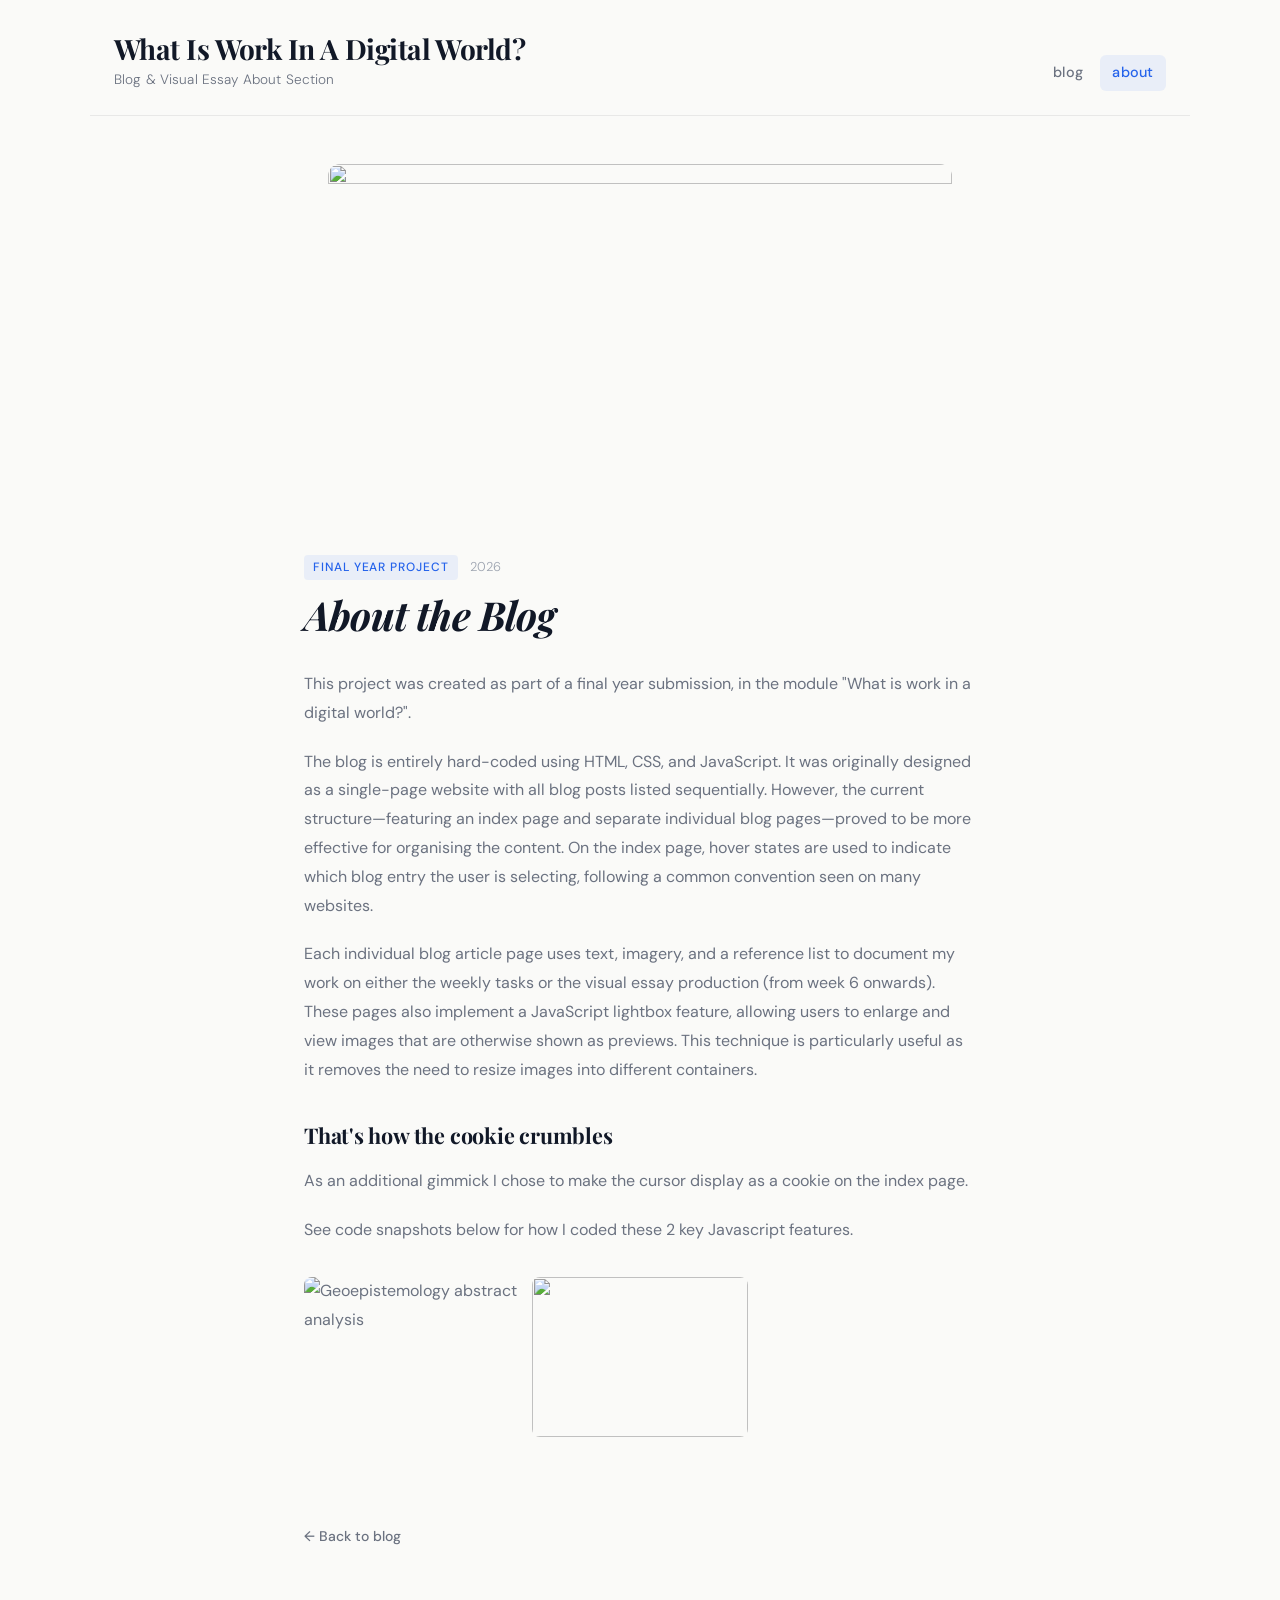
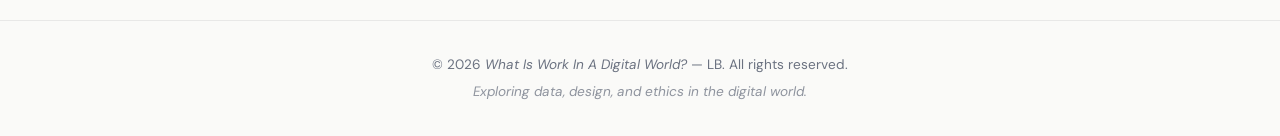
==== about.html @ d159a4d2 "Add files via upload" ====
<!DOCTYPE html>
<html lang="en">

<head>
    <meta charset="UTF-8">
    <meta name="viewport" content="width=device-width, initial-scale=1.0">
    <title>About the Blog — What Is Work In A Digital World?</title>
    <link rel="preconnect" href="https://fonts.googleapis.com">
    <link rel="preconnect" href="https://fonts.gstatic.com" crossorigin>
    <link href="https://fonts.googleapis.com/css2?family=Playfair+Display:ital,wght@0,400;0,700;1,400&family=DM+Sans:wght@300;400;500&display=swap" rel="stylesheet">
    <link rel="stylesheet" href="../styles.css">
    <link rel="stylesheet" href="../post.css">
</head>

<body>

    <div id="progress-bar"></div>

    <header class="site-header">
        <a href="../index.html" class="site-brand">
            <span class="site-title">What Is Work In A Digital World?</span>
            <span class="site-tagline">Blog & Visual Essay About Section</span>
        </a>
        <nav class="site-nav">
            <a href="../index.html" class="nav-link">blog</a>
            <a href="../about.html" class="nav-link active">about</a>
        </nav>
    </header>

    <main class="post">

        <div class="post-hero">
            <img src="../images/cookies-1.png" >
        </div>

        <div class="post-content">
            <div class="post-meta">
                <span class="card-week">Final Year Project</span>
                <span class="card-date">2026</span>
            </div>

            <h1 class="post-title"><i>About the Blog</i></h1>

            <div class="post-body">
                <p>
                    This project was created as part of a final year submission, in the module "What is work in a digital world?". 
                </p>
                <p>
                   The blog is entirely hard-coded using HTML, CSS, and JavaScript. It was originally designed as a single-page website with all blog posts listed sequentially. However, the current structure—featuring an index page and separate individual blog pages—proved to be more effective for organising the content. On the index page, hover states are used to indicate which blog entry the user is selecting, following a common convention seen on many websites.
                </p>
                <p>
                   Each individual blog article page uses text, imagery, and a reference list to document my work on either the weekly tasks or the visual essay production (from week 6 onwards). These pages also implement a JavaScript lightbox feature, allowing users to enlarge and view images that are otherwise shown as previews. This technique is particularly useful as it removes the need to resize images into different containers.
                </p>
                <h2>That's how the cookie crumbles</h2>
                <p>As an additional gimmick I chose to make the cursor display as a cookie on the index page.</p>
                <p>See code snapshots below for how I coded these 2 key Javascript features.</p>

                <div class="image-row">
                    <img src="../images/lightbox-code.png" alt="Geoepistemology abstract analysis">
                    <img src="../images/cookie-code.png" alt="">
                </div>
            </div>

            <a href="../index.html" class="back-link">← Back to blog</a>
        </div>

    </main>

    <footer class="site-footer">
        <div class="footer-content">
            <p>&copy; 2026 <i>What Is Work In A Digital World?</i> &mdash; LB. All rights reserved.</p>
            <p class="footer-tagline">Exploring data, design, and ethics in the digital world.</p>
        </div>
    </footer>

    <script src="../script.js"></script>

</body>
</html>
---- styles.css ----
/* =============================================
   WHAT IS WORK IN A DIGITAL WORLD? — styles.css
   Blog Index — Card Grid Layout
   ============================================= */

@import url('https://fonts.googleapis.com/css2?family=Playfair+Display:ital,wght@0,400;0,700;1,400&family=DM+Sans:wght@300;400;500&display=swap');

/* --- CSS Variables --- */
:root {
    --bg: #fafaf8;
    --bg-card: #ffffff;
    --text: #111827;
    --text-muted: #6b7280;
    --text-light: #9ca3af;
    --accent: #2563eb;
    --accent-hover: #1d4ed8;
    --border: rgba(0, 0, 0, 0.07);
    --shadow-card: 0 2px 8px rgba(0, 0, 0, 0.06), 0 1px 2px rgba(0, 0, 0, 0.04);
    --shadow-hover: 0 12px 32px rgba(0, 0, 0, 0.10), 0 2px 6px rgba(0, 0, 0, 0.05);
    --radius: 12px;
    --font-display: 'Playfair Display', Georgia, serif;
    --font-body: 'DM Sans', ui-sans-serif, system-ui, sans-serif;
}

@media (prefers-color-scheme: dark) {
    :root {
        --bg: #0d1117;
        --bg-card: #161b22;
        --text: #e6eef8;
        --text-muted: #8b949e;
        --text-light: #6e7681;
        --accent: #60a5fa;
        --accent-hover: #93c5fd;
        --border: rgba(255, 255, 255, 0.06);
        --shadow-card: 0 2px 8px rgba(0, 0, 0, 0.4);
        --shadow-hover: 0 12px 32px rgba(0, 0, 0, 0.6);
    }
}

/* --- Reset & Base --- */
*, *::before, *::after { box-sizing: border-box; margin: 0; padding: 0; }

html { scroll-behavior: smooth; }

body {
    background-color: var(--bg);
    color: var(--text);
    font-family: var(--font-body);
    font-weight: 400;
    line-height: 1.6;
    -webkit-font-smoothing: antialiased;
    -moz-osx-font-smoothing: grayscale;
}

/* --- Progress Bar --- */
#progress-bar {
    position: fixed;
    top: 0; left: 0;
    height: 3px;
    background: linear-gradient(90deg, var(--accent), #7c3aed);
    width: 0%;
    transition: width 0.1s ease;
    z-index: 100;
}

/* --- Site Header --- */
.site-header {
    max-width: 1100px;
    margin: 0 auto;
    padding: 2rem 1.5rem 1.5rem;
    display: flex;
    align-items: flex-end;
    justify-content: space-between;
    gap: 1rem;
    border-bottom: 1px solid var(--border);
    margin-bottom: 3rem;
}

.site-brand {
    text-decoration: none;
    display: flex;
    flex-direction: column;
    gap: 0.2rem;
}

.site-title {
    font-family: var(--font-display);
    font-size: clamp(1.2rem, 3vw, 1.75rem);
    font-weight: 700;
    color: var(--text);
    line-height: 1.2;
    letter-spacing: -0.02em;
}

.site-subtitle {
    font-family: var(--font-display);
    font-size: clamp(0.8rem, 2.8vw, 1.2rem);
    font-weight: 500;
    color: var(--text);
    line-height: 1.2;
    letter-spacing: -0.02em;
}

.site-tagline {
    font-size: 0.85rem;
    color: var(--text-muted);
    font-weight: 300;
    letter-spacing: 0.01em;
}

/* --- Site Nav (header) --- */
.site-nav {
    display: flex;
    align-items: center;
    gap: 0.25rem;
    flex-shrink: 0;
}

.nav-link {
    text-decoration: none;
    font-size: 0.9rem;
    font-weight: 500;
    color: var(--text-muted);
    padding: 0.4rem 0.8rem;
    border-radius: 6px;
    transition: color 0.15s ease, background 0.15s ease;
    text-transform: lowercase;
    letter-spacing: 0.01em;
}

.nav-link:hover {
    color: var(--text);
    background: var(--border);
}

.nav-link.active {
    color: var(--accent);
    background: rgba(37, 99, 235, 0.08);
    font-weight: 500;
}

/* --- Blog Index Grid --- */
.blog-index {
    max-width: 1100px;
    margin: 0 auto;
    padding: 0 1.5rem 4rem;
    display: grid;
    grid-template-columns: repeat(auto-fill, minmax(320px, 1fr));
    gap: 2rem;
}

/* --- Blog Card --- */
.blog-card {
    background: var(--bg-card);
    border-radius: var(--radius);
    border: 1px solid var(--border);
    box-shadow: var(--shadow-card);
    overflow: hidden;
    display: flex;
    flex-direction: column;
    cursor: pointer;
    transition: transform 0.25s cubic-bezier(0.34, 1.56, 0.64, 1),
                box-shadow 0.25s ease;

    /* Fade-in on load */
    opacity: 0;
    transform: translateY(24px);
    animation: card-in 0.5s cubic-bezier(0.34, 1.56, 0.64, 1) forwards;
}

.blog-card:nth-child(1)  { animation-delay: 0.05s; }
.blog-card:nth-child(2)  { animation-delay: 0.10s; }
.blog-card:nth-child(3)  { animation-delay: 0.15s; }
.blog-card:nth-child(4)  { animation-delay: 0.20s; }
.blog-card:nth-child(5)  { animation-delay: 0.25s; }
.blog-card:nth-child(6)  { animation-delay: 0.30s; }
.blog-card:nth-child(7)  { animation-delay: 0.35s; }
.blog-card:nth-child(8)  { animation-delay: 0.40s; }
.blog-card:nth-child(9)  { animation-delay: 0.45s; }
.blog-card:nth-child(10) { animation-delay: 0.50s; }
.blog-card:nth-child(11) { animation-delay: 0.55s; }

@keyframes card-in {
    to { opacity: 1; transform: translateY(0); }
}

.blog-card:hover {
    transform: translateY(-6px);
    box-shadow: var(--shadow-hover);
}

.blog-card:focus-visible {
    outline: 2px solid var(--accent);
    outline-offset: 2px;
}

/* Card image */
.card-image-link { display: block; }

.card-image {
    width: 100%;
    aspect-ratio: 16 / 9;
    overflow: hidden;
    background: #e5e7eb;
}

.card-image img {
    width: 100%;
    height: 100%;
    object-fit: cover;
    display: block;
    transition: transform 0.4s ease;
}

.blog-card:hover .card-image img {
    transform: scale(1.04);
}

/* Card body */
.card-body {
    padding: 1.25rem 1.5rem 1.5rem;
    display: flex;
    flex-direction: column;
    gap: 0.6rem;
    flex: 1;
}

.card-meta {
    display: flex;
    align-items: center;
    gap: 0.75rem;
}

.card-week {
    font-size: 0.75rem;
    font-weight: 500;
    color: var(--accent);
    text-transform: uppercase;
    letter-spacing: 0.08em;
    background: rgba(37, 99, 235, 0.08);
    padding: 0.2rem 0.55rem;
    border-radius: 4px;
}

.card-date {
    font-size: 0.8rem;
    color: var(--text-light);
    font-weight: 300;
}

.card-title {
    font-family: var(--font-display);
    font-size: 1.25rem;
    font-weight: 700;
    line-height: 1.25;
    letter-spacing: -0.01em;
}

.card-title a {
    text-decoration: none;
    color: var(--text);
    transition: color 0.15s ease;
}

.card-title a:hover {
    color: var(--accent);
}

.card-excerpt {
    font-size: 0.9rem;
    color: var(--text-muted);
    line-height: 1.65;
    flex: 1;
}

.card-cta {
    display: inline-flex;
    align-items: center;
    gap: 0.35rem;
    text-decoration: none;
    font-size: 0.875rem;
    font-weight: 500;
    color: var(--accent);
    margin-top: 0.25rem;
    transition: gap 0.2s ease, color 0.15s ease;
}

.card-cta:hover {
    gap: 0.6rem;
    color: var(--accent-hover);
}

/* --- Footer --- */
.site-footer {
    border-top: 1px solid var(--border);
    padding: 2rem 1.5rem;
    text-align: center;
}

.footer-content p {
    font-size: 0.85rem;
    color: var(--text-muted);
    line-height: 1.7;
}

.footer-tagline {
    font-style: italic;
    opacity: 0.75;
    margin-top: 0.25rem;
}

/* --- Responsive --- */
@media (max-width: 640px) {
    .site-header {
        flex-direction: column;
        align-items: flex-start;
        padding: 1.25rem 1rem 1rem;
        margin-bottom: 1.5rem;
    }

    .blog-index {
        padding: 0 1rem 3rem;
        grid-template-columns: 1fr;
        gap: 1.25rem;
    }

    .card-body {
        padding: 1rem 1.25rem 1.25rem;
    }
}

@media (max-width: 900px) and (min-width: 641px) {
    .blog-index {
        grid-template-columns: repeat(2, 1fr);
    }
}
---- post.css ----
/* =============================================
   post.css — Individual post page styles
   ============================================= */

/* --- Post layout --- */
.post {
    max-width: 720px;
    margin: 0 auto;
    padding: 0 1.5rem 4rem;
}

/* --- Hero image --- */
.post-hero {
    max-width: 720px;
    margin: 0 auto 2.5rem;
    padding: 0 1.5rem;
    border-radius: var(--radius);
    overflow: hidden;
}

.post-hero img {
    width: 100%;
    aspect-ratio: 16 / 9;
    object-fit: cover;
    border-radius: var(--radius);
    display: block;
}

/* --- Post meta --- */
.post-meta {
    display: flex;
    align-items: center;
    gap: 0.75rem;
    margin-bottom: 0.75rem;
}

/* --- Post title --- */
.post-title {
    font-family: var(--font-display);
    font-size: clamp(1.75rem, 5vw, 2.5rem);
    font-weight: 700;
    line-height: 1.15;
    letter-spacing: -0.02em;
    color: var(--text);
    margin-bottom: 2rem;
}

/* --- Post body --- */
.post-body {
    color: var(--text-muted);
    font-size: 1rem;
    line-height: 1.8;
}

.post-body p {
    margin-bottom: 1.25rem;
}

.post-body p:last-child {
    margin-bottom: 0;
}

.post-body h2 {
    font-family: var(--font-display);
    font-size: 1.35rem;
    font-weight: 700;
    color: var(--text);
    margin: 2rem 0 0.75rem;
    letter-spacing: -0.01em;
}

.post-body blockquote {
    border-left: 3px solid var(--accent);
    margin: 1.5rem 0;
    padding: 0.75rem 1.25rem;
    background: rgba(37, 99, 235, 0.04);
    border-radius: 0 6px 6px 0;
    font-family: var(--font-display);
    font-style: italic;
    font-size: 1.05rem;
    color: var(--text);
    line-height: 1.6;
}

.post-highlight {
    margin-top: 1.5rem;
    padding: 1rem 1.25rem;
    background: rgba(37, 99, 235, 0.06);
    border-radius: 8px;
    color: var(--text) !important;
    font-size: 0.95rem;
}

/* --- Image row (reused from index) --- */
.image-row {
    display: grid;
    grid-template-columns: repeat(3, 1fr);
    gap: 0.75rem;
    margin: 2rem 0;
}

.image-row img {
    width: 100%;
    height: 160px;
    object-fit: cover;
    border-radius: 8px;
    display: block;
    transition: transform 0.25s ease, box-shadow 0.25s ease;
}

.image-row img:hover {
    transform: scale(1.03);
    box-shadow: 0 12px 30px rgba(2, 6, 23, 0.12);
}

@media (max-width: 600px) {
    .image-row { grid-template-columns: 1fr; }
    .image-row img { height: 200px; }
}

/* --- Back link --- */
.back-link {
    display: inline-flex;
    align-items: center;
    gap: 0.4rem;
    text-decoration: none;
    font-size: 0.875rem;
    font-weight: 500;
    color: var(--text-muted);
    margin-top: 3rem;
    padding: 0.5rem 0;
    border-bottom: 1px solid transparent;
    transition: color 0.15s ease, border-color 0.15s ease;
}

.back-link:hover {
    color: var(--accent);
    border-bottom-color: var(--accent);
}

/* --- Responsive post --- */
@media (max-width: 640px) {
    .post, .post-hero {
        padding-left: 1rem;
        padding-right: 1rem;
    }

    .post-title {
        font-size: 1.75rem;
    }
}

/* --- Lightbox --- */
#lightbox {
    display: none;
    position: fixed;
    inset: 0;
    background: rgba(0, 0, 0, 0.88);
    z-index: 999;
    place-items: center;
    cursor: zoom-out;
    animation: lb-fade-in 0.2s ease;
}

#lightbox.active {
    display: grid;
}

@keyframes lb-fade-in {
    from { opacity: 0; }
    to   { opacity: 1; }
}

#lightbox-img {
    max-width: 90vw;
    max-height: 88vh;
    border-radius: 8px;
    object-fit: contain;
    box-shadow: 0 24px 80px rgba(0, 0, 0, 0.6);
    animation: lb-scale-in 0.25s cubic-bezier(0.34, 1.56, 0.64, 1);
    cursor: default;
}

@keyframes lb-scale-in {
    from { transform: scale(0.92); opacity: 0; }
    to   { transform: scale(1);    opacity: 1; }
}

#lightbox-close {
    position: fixed;
    top: 1.25rem;
    right: 1.25rem;
    width: 38px;
    height: 38px;
    border-radius: 50%;
    border: none;
    background: rgba(255, 255, 255, 0.12);
    color: #fff;
    font-size: 1.4rem;
    line-height: 1;
    cursor: pointer;
    display: flex;
    align-items: center;
    justify-content: center;
    transition: background 0.15s ease;
    z-index: 1000;
}

#lightbox-close:hover {
    background: rgba(255, 255, 255, 0.25);
}
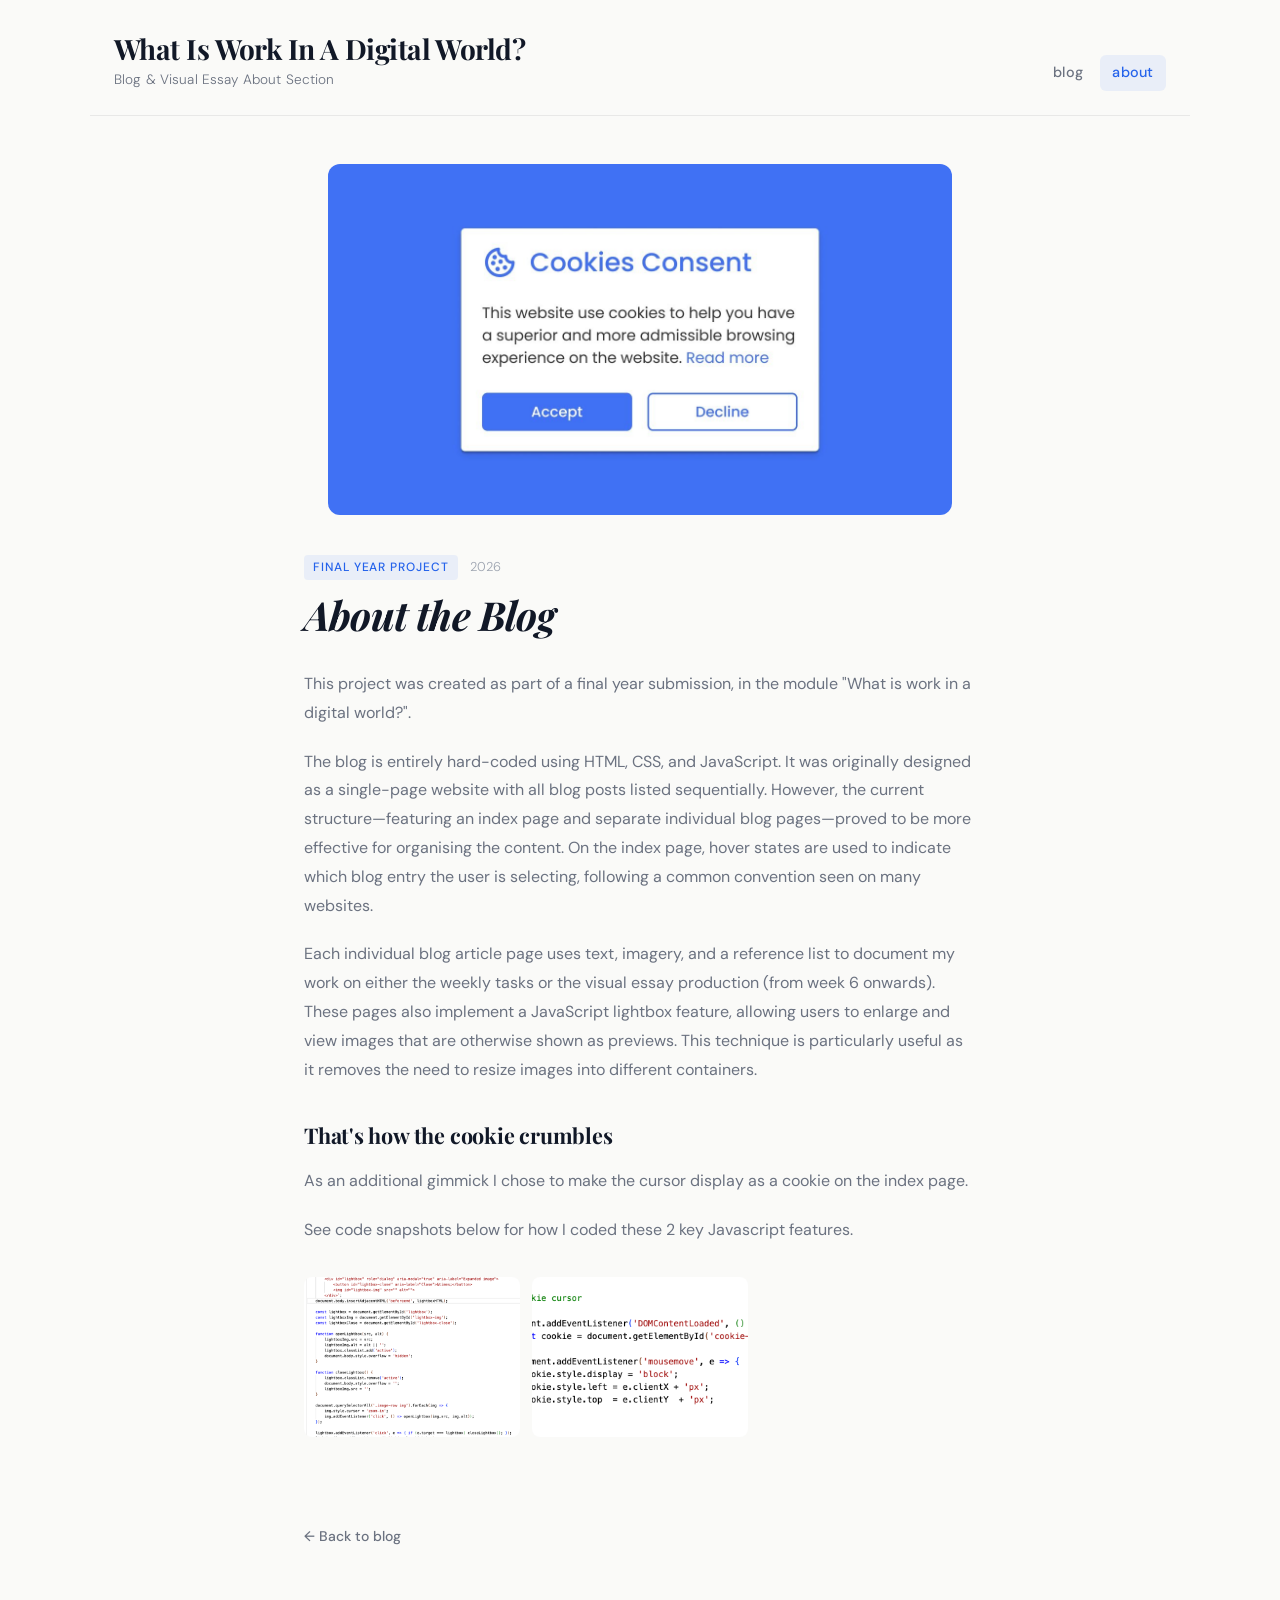
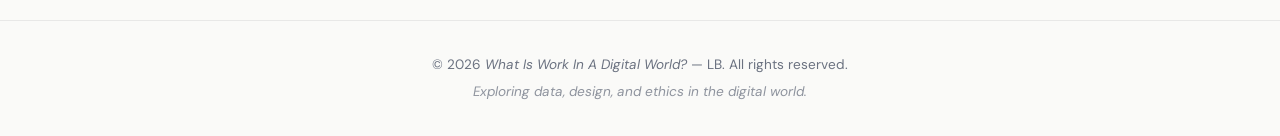
==== commit b2a88aba: "Add files via upload" ====
--- a/about.html
+++ b/about.html
@@ -8,7 +8,7 @@
     <link rel="preconnect" href="https://fonts.googleapis.com">
     <link rel="preconnect" href="https://fonts.gstatic.com" crossorigin>
     <link href="https://fonts.googleapis.com/css2?family=Playfair+Display:ital,wght@0,400;0,700;1,400&family=DM+Sans:wght@300;400;500&display=swap" rel="stylesheet">
-    <link rel="stylesheet" href="../styles.css">
+    <link rel="stylesheet" href="styles.css">
     <link rel="stylesheet" href="../post.css">
 </head>
 
